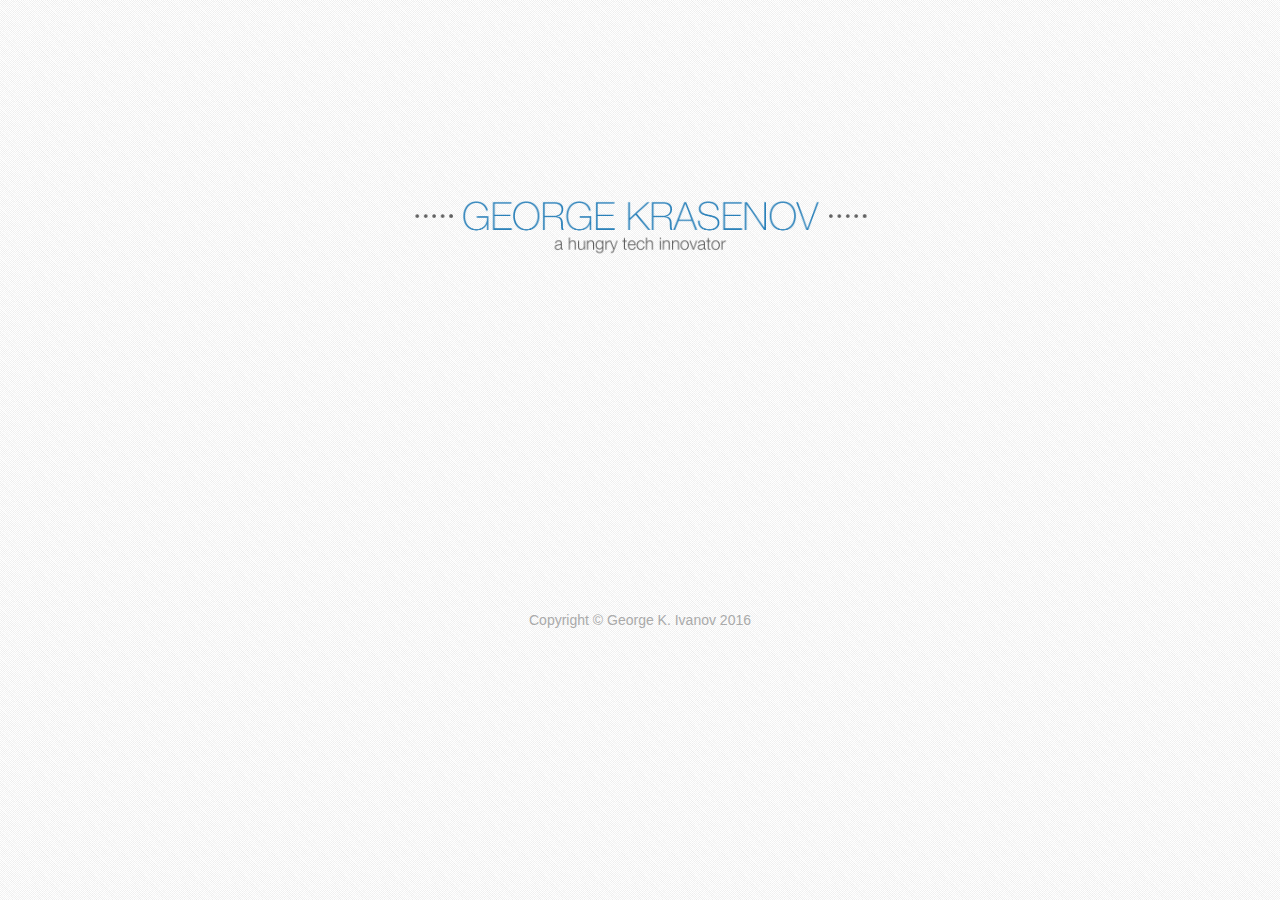
==== index.html @ 868fbeb9 "Remove G-Analytics" ====
<!DOCTYPE html PUBLIC "-//W3C//DTD XHTML 1.0 Transitional//EN"
  "http://www.w3.org/TR/xhtml1/DTD/xhtml1-transitional.dtd">
<head>
<title>George Krasenov Ivanov</title>
<script src="http://code.jquery.com/jquery-1.11.1.min.js"></script>
<script>
  $( document ).ready(function() {
    $(".about").hide();
    $( ".animate" ).delay(1000).animate({
      marginTop: '30px'
    }, 1050);

    $( ".opaque" ).delay(1250).animate({
      opacity: 1
    }, 2000);
  });
</script>
<meta name="keywords" content="george, krasenov, ivanov, george krasenov ivanov,
george krasenov, george ivanov, london, imperial college london, imperial college,
web development, software, technology, innovation, computing, computer science,
engineering, bloomberg, salesgossip">
<meta name="viewport" content="width=device-width, initial-scale=1, maximum-scale=1, user-scalable=0">
<!-- BOOTSTRAP -->
<link rel="stylesheet" href="https://maxcdn.bootstrapcdn.com/bootstrap/3.3.5/css/bootstrap.min.css">
<script src="https://maxcdn.bootstrapcdn.com/bootstrap/3.3.5/js/bootstrap.min.js"></script>
<link rel="stylesheet" type="text/css" href="resources/styles/style.css" />

</head>
<body>
  <div class="container">
    <div class="row">
      <div class="col-md-2">
        <img class="opaque" id="gki" src="resources/images/gki-logo@2x.png" style="" />
      </div>
      <div class="col-md-8">
        <img class="animate" id="logo" src="resources/images/main-logo.png" style="margin-top: 200px;" />
      </div>
      <div class="col-md-2">
        <div class="icons opaque" id="contact">
          <a href="tel:0754365****">
            <div class="phone"></div>
          </a>
          <a href="mailto:me@george-krasenov.com?Subject=Hello">
            <div class="mail"></div>
          </a>
          <a target="_blank" href="http://uk.linkedin.com/pub/george-ivanov/90/b69/b37/">
            <div class="linkedin"></div>
          </a>
        </div>
      </div>
    </div>
    <div class="row"><p class="col-lg-1 col-lg-offset-2 heading opaque noabout">Summary</p></div>
    <div class="row">
      <div class="col-lg-8 col-lg-offset-2">
        <div class="entry opaque noabout">
          <img src="resources/images/personal.png" style="width: 50px; float: left; z-index: 999;" />
          <div class="timeline" style="margin-top: 55px; height: calc(100% - 40px);"></div>
          <div class="entryHeading" style="color:#898989;">
          I am an <a style="color: #1a92b8" target="_blank" href="http://www3.imperial.ac.uk/computing/">Imperial College London</a>
          Computing student, interested in technology, innovation and intriguing
          projects. I am crazy about cars, Formula 1, WRC, etc. I like reading and
          recently started playing squash.<br/><br/>

          I just finished my last project which was focussed on bringing
          transperancy to products' provenance chains by leveraging the power
          of the BitCoin blockchain. The facilities BitCoin provides matched
          perfectly what we wanted to achieve due to its decentralized infrastructure
          and completely immutable datastore.
          </div>
        </div>
      </div>
    </div>
    <div class="row">
      <div id="more" class="opaque">
        MORE ABOUT ME
        <img src="resources/images/arrow.png" id="more-arrow" />
      </div>
    </div>
    <!-- ################################################################### -->
    <!-- ############################## ABOUT ############################## -->
    <!-- ################################################################### -->
    <div class="about">
    <!-- ############################# AWARDS ############################## -->
    <div class="row"><p class="col-lg-1 col-lg-offset-2 heading">Awards</p></div>
    <!-- ENTRY -->
    <div class="row">
      <div class="col-lg-8 col-lg-offset-2">
        <div class="entry">
          <div class="blob">2016</div>
          <div class="timeline"></div>
          <div class="entryHeading">
            David Howarth Prize <div class="period"> | 2016 </div><br />
            <p class="company"><a href="http://www3.imperial.ac.uk/computing/" target="_blank">Imperial College London</a></p>
            <p class="entryContent">My team and I were awarded the David Howarth
            Prize for an exceptional performance in executing our 3rd Year Group Project - Plinius.
            </p>
          </div>
        </div>
      </div>
    </div>
    <!-- ENTRY -->
    <div class="row">
      <div class="col-lg-8 col-lg-offset-2">
        <div class="entry">
          <div class="blob">2015</div>
          <div class="timeline"></div>
          <div class="entryHeading">
            Engineering Dean's List, Year 2 <div class="period"> | 2015 </div><br />
            <p class="company"><a href="http://www3.imperial.ac.uk/computing/" target="_blank">Imperial College London</a></p>
            <p class="entryContent">Following my high results in Year 2, my name
            was placed on the Engineering Dean's List for a second year in a row.
            The names of the top 10% students of each year are placed on the so
            called Dean's list as a record of their success.</p>
          </div>
        </div>
      </div>
    </div>
    <!-- ENTRY -->
    <div class="row">
      <div class="col-lg-8 col-lg-offset-2">
        <div class="entry">
          <div class="blob">2015</div>
          <div class="timeline"></div>
          <div class="entryHeading">
            Steve Roberts Award <div class="period"> | 2015 </div><br />
            <p class="company"><a href="http://www3.imperial.ac.uk/computing/" target="_blank">Imperial College London</a></p>
            <p class="entryContent">I am glad to be the recipient for 2015 of the
            Steve Roberts Award given for exceptional academic merit in
            the area of Computing. It has been sponsored
            by the Corporate Partnership Program at Imperial College London.</p>
          </div>
        </div>
      </div>
    </div>
    <!-- ENTRY -->
    <div class="row">
      <div class="col-lg-8 col-lg-offset-2">
        <div class="entry">
          <div class="blob">2014</div>
          <div class="timeline"></div>
          <div class="entryHeading">
            Engineering Dean's List, Year 1 <div class="period"> | 2014 </div><br />
            <p class="company"><a href="http://www3.imperial.ac.uk/computing/" target="_blank">Imperial College London</a></p>
            <p class="entryContent">Following my high results for the first year at
            Imperial College London, my name was placed on the Engineering Dean's List.
            The names of the top 10% students of each year are placed on the so
            called Dean's list as a record of their success.</p>
          </div>
        </div>
      </div>
    </div>
    <!-- ############################ EXPERIENCE ########################### -->
    <div class="row"><p class="col-lg-1 col-lg-offset-2 heading">Experience</p></div>
    <!-- ENTRY -->
    <div class="row">
      <div class="col-lg-8 col-lg-offset-2">
        <div class="entry">
          <div class="blob">2015</div>
          <div class="timeline"></div>
          <div class="entryHeading">
            Software Engineering Intern <div class="period"> | July '15 - October '15 (3 months)</div><br />
            <p class="company"><a href="http://www.bloomberg.com/" target="_blank">Bloomberg</a></p>
            <p class="entryContent">During the summer of 2015 I had the chance to work
            on the exciting project of building the infrastructure of Bloomberg
            Trade Repository Limited. The apex of my internship was a Machine
            Learning tool to predict trade repositories which our clients
            use for reconciliation of their trades. This was achived by training
            a Random Forest classifier using historical information obtained from the
            companies that BTRL works with.</p>
          </div>
        </div>
      </div>
    </div>
    <!-- ENTRY -->
    <div class="row">
      <div class="col-lg-8 col-lg-offset-2">
        <div class="entry">
          <div class="blob">2014</div>
          <div class="timeline"></div>
          <div class="entryHeading">
            Software Engineering Intern<div class="period"> | June '14 - September '14 (3 months)</div><br />
            <p class="company"><a href="http://www.salesgossip.co.uk/" target="_blank">SalesGossip</a></p>
            <p class="entryContent">My programming skills were further improved
            during my internship at SalesGossip as a Back-end Developer. That
            experience gave me much deeper insight into how a successful company in
            the software industry works, what they should focus on and how to
            complete all projects in a realistic and pragmatic way. Building a data
            crawling bot and working on many other various projects such as product
            search engines and comprehensive suggestion algorithms moved both my
            programming and algorithmic skills to a whole new level.</p>
          </div>
        </div>
      </div>
    </div>
    <!-- ENTRY -->
    <div class="row">
      <div class="col-lg-8 col-lg-offset-2">
        <div class="entry">
          <div class="blob">2013</div>
          <div class="timeline"></div>
          <div class="entryHeading">
            Web Developer <div class="period"> | June '13 - September '13 (3 months)</div><br />
            <p class="company">Kalysto Ltd.</p>
            <p class="entryContent"> During my 3-month experience there I was given
            the opportunity to work on both front-end and back-end, which allowed me
            to broaden my horizons in a different area of web design. I had the chance
            to delve into the field of commercial web-apps and significantly improve
            my web development skills.</p>
          </div>
        </div>
      </div>
    </div>
    <!-- ############################# PROJECTS ############################ -->
    <div class="row"><p class="col-lg-1 col-lg-offset-2 heading">Projects</p></div>
    <!-- ENTRY -->
    <div class="row">
      <div class="col-lg-8 col-lg-offset-2">
        <div class="entry">
          <div class="blob">2015</div>
          <div class="timeline"></div>
          <div class="entryHeading">
            Provenance in the BitCoin blockchain <div class="period"> | October '14 - December 14'</div><br />
            <p class="company"><a href="#" target="_blank">Plinius</a></p>
            <p class="entryContent"></p>
          </div>
        </div>
      </div>
    </div>
    <!-- ENTRY -->
    <div class="row">
      <div class="col-lg-8 col-lg-offset-2">
        <div class="entry">
          <div class="blob">2015</div>
          <div class="timeline"></div>
          <div class="entryHeading">
            File Sharing Service (as a Web-app) <div class="period"> | May '15</div><br />
            <p class="company"><a href="#" target="_blank">Sendr</a></p>
            <p class="entryContent">I successfully led a team to implement a
            peer-to-peer file sharing service that lives completely in the browser. We used
            WebRTC to achieve the desired features and we also endeavoured to build a
            Android application to communicate with the rest of our client applications.</p>
          </div>
        </div>
      </div>
    </div>
    <!-- ENTRY -->
    <div class="row">
      <div class="col-lg-8 col-lg-offset-2">
        <div class="entry">
          <div class="blob">2014</div>
          <div class="timeline"></div>
          <div class="entryHeading">
            Pintos Operating System <div class="period"> | January '15 - March 15'</div><br />
            <p class="company"><a href="http://www3.imperial.ac.uk/computing/" target="_blank">Imperial College London</a></p>
            <p class="entryContent">I successfully led a team to extend the features
            of a simple instructional operating system, called Pintos. We worked
            on the process scheduling module, implemented virtual memory and
            system calls.</p>
          </div>
        </div>
      </div>
    </div>
    <!-- ENTRY -->
    <div class="row">
      <div class="col-lg-8 col-lg-offset-2">
        <div class="entry">
          <div class="blob">2014</div>
          <div class="timeline"></div>
          <div class="entryHeading">
            WACC Compiler <div class="period"> | October '14 - December 14'</div><br />
            <p class="company"><a href="http://www3.imperial.ac.uk/computing/" target="_blank">Imperial College London</a></p>
            <p class="entryContent">I successfully led a team to build a compiler
            for a simple object-oriented programming language, called WACC. We
            used ANTRL for our lexical parsing and we endeavoured to implement a
            Reference Counting Garbage Collector.</p>
          </div>
        </div>
      </div>
    </div>
    <!-- ENTRY -->
    <div class="row">
      <div class="col-lg-8 col-lg-offset-2">
        <div class="entry">
          <div class="blob">2014</div>
          <div class="timeline"></div>
          <div class="entryHeading">
            iOS Application <div class="period"> | August '14 </div><br />
            <p class="company"><a href="#" target="_blank">Sento</a></p>
            <p class="entryContent">Sento keeps track and analyses your feelings and
            moods by asking you a simple question: "How was your day today, George?".
            As part of the development, I worked on the main UI, the data analysis
            algorithms and the statistics representation.</p>
          </div>
        </div>
      </div>
    </div>
    <!-- ENTRY -->
    <div class="row">
      <div class="col-lg-8 col-lg-offset-2">
        <div class="entry">
          <div class="blob">2014</div>
          <div class="timeline"></div>
          <div class="entryHeading">
            ARM Assembler & Raspberry Pi Emulator <div class="period"> | May '14 - June '14 (1 month)</div><br />
            <p class="company"><a href="http://www3.imperial.ac.uk/computing/" target="_blank">Imperial College London</a></p>
            <p class="entryContent">As part of our C programming course we had to
            build an assembler for ARM Processor Assembly language as well as a
            Raspberry Pi emulator. As an extension to our project we built a simple
            game (LEDtennis) in bare metal assembly. The game was simply a "ball"
            bouncing off via the LEDs between the two players.</p>
          </div>
        </div>
      </div>
    </div>
    <!-- ENTRY -->
    <div class="row">
      <div class="col-lg-8 col-lg-offset-2">
        <div class="entry">
          <div class="blob">2014</div>
          <div class="timeline"></div>
          <div class="entryHeading">
            Topics in Computing: Mobile Security Research Project <div class="period"> | January '14 - March '14 (2 months)</div><br />
            <p class="company"><a href="http://www3.imperial.ac.uk/computing/" target="_blank">Imperial College London</a></p>
            <p class="entryContent">We were assigned to carry out a research project
            on Mobile Security and present the information as a webapp. We delved
            deeper into the field of intrusion detection systems, code signing,
            sandboxes, continuous authentication of users and privacy issues.</p>
          </div>
        </div>
      </div>
    </div>
    <!-- ENTRY -->
    <div class="row">
      <div class="col-lg-8 col-lg-offset-2">
        <div class="entry">
          <div class="blob">2013</div>
          <div class="timeline"></div>
          <div class="entryHeading">
            Individual School Project <div class="period"> | January '13 - April '13 (3 months)</div><br />
            <p class="company">Mathematics High School "Geo Milev"</p>
            <p class="entryContent">During my last school term, I undertook an
            individual school assignment to develop a web-based project marking
            system (still being used by my school) which showed me the importance of
            user-friendly interfaces and their influence on the success of the
            web-app. I gained extremely valuable experience in version control,
            dynamic web-apps, server and file storage management.</p>
          </div>
        </div>
      </div>
    </div>
    <!-- ############################# PROJECTS ############################ -->
    <div class="row"><p class="col-lg-1 col-lg-offset-2 heading">Education</p></div>
    <!-- ENTRY -->
    <div class="row">
      <div class="col-lg-8 col-lg-offset-2">
        <div class="entry">
          <div class="blob">2013</div>
          <div class="timeline"></div>
          <div class="entryHeading">
            MEng Computing <div class="period"> | September '13 - June '17 (expected)</div><br />
            <p class="company"><a href="http://www3.imperial.ac.uk/computing/" target="_blank">Imperial College London</a></p>
            <p class="entryContent">I am soon finishing my second year at Imperial and
            so far I have studied the following courses: Databases, Advanced Programming,
            Discrete Mathematics, Models of Computation, Algorithms, Compilers,
            Operating Systems, Networks, Statistics, Concurrent Programming,
            Artificial Intelligence, etc. </p>
          </div>
        </div>
      </div>
    </div>
    <!-- ENTRY -->
    <div class="row">
      <div class="col-lg-8 col-lg-offset-2">
        <div class="entry">
          <div class="blob">2008</div>
          <div class="entryHeading">
            General Studies <div class="period"> | September '08 - June '13</div><br />
            <p class="company">Mathematics High School "Geo Milev"</p>
          </div>
        </div>
      </div>
    </div>
    <!-- END OF SECTIONS -->
    </div> <!-- close class="about" -->
  </div> <!-- close class="container" -->
  <div class="container" id="footer">
  Copyright &copy; George K. Ivanov 2016
  </div>
  <script>
  $( "#more" ).click(function() {
    var show_about = function() {
        $( ".about" ).animate({
          opacity: 1
        }, 1000);
        $(".about").show();
      };

    $(this).hide();
    $( ".noabout" ).animate({
        'marginTop':'0px'
      }, {
        duration: 1000,
        complete: show_about
      });
  });
  </script>
</body>
</html>
---- resources/styles/style.css ----
body {
  background: url('../images/bg.png');
}

img {
  border-style: none;
}

a {
  text-decoration: none;
}

.linkedin {
  background-image: url('../images/linkedin.png');
  background-size: 30px 30px;
  width: 30px;
  height: 30px;
  margin-left: 5px;
  display: inline-block;
}

.linkedin:hover {
  background-image: url('../images/linkedin-inv.png');
}

.mail {
  background-image: url('../images/mail.png');
  background-size: 30px 30px;
  width: 30px;
  height: 30px;
  margin-left: 5px;
  display: inline-block;
}

.mail:hover {
  background-image: url('../images/mail-inv.png');
}

.phone {
  background-image: url('../images/phone.png');
  background-size: 30px 30px;
  width: 30px;
  height: 30px;
  display: inline-block;
}

.phone:hover {
  background-image: url('../images/phone-inv.png');
}

.opaque {
  opacity: 0;
}

#logo {
  display: block;
  margin: 0 auto;
  width: 470px;
}

#gki {
  width: 150px;
  display: block;
  margin: 0 auto;
}

.about {
  opacity: 0;
  z-index: 1;
}

.noabout {
  margin-top: 30px;
}

#more {
  position: relative;
  top: 35px;
  text-align: center;
  width: 130px;
  height: 35px;
  margin: auto;
  font-family: "HelveticaNeue-Thin", "Helvetica Neue Thin", "Helvetica Neue", Helvetica, Arial, "Lucida Grande", sans-serif; 
  font-weight: 300;
  color: #898989;
  cursor : pointer;
  z-index: 999;
}

#more:hover {
  height: 38px;
}

#more-arrow {
  margin-left: 40px;
  display: block;
  width: 50px;
  bottom: 0px;
  position: absolute;
}

.phone:hover:before {
  color: #000;
  font-family: 'Helvetica Neue';
  font-size: 14px;
  content: "+44 7543 65****";
  width: 110px;
  padding-top: 7px;
  margin-left: -135px;
  position: absolute;
}

.company {
  margin-top: 5px;
  text-transform:uppercase;
  color: #1a92b8;
}

.company a {
  color: #1a92b8;
}

.entryContent {
  position: relative;
  color: #898989;
  margin-top: -3px;
  font-size: 14.5px;
}

.timeline {
  width: 1px;
  height: calc(100% - 30px);
  background: #898989;
  margin-left: 25px;
  position: absolute;
  margin-top: 37px;
  z-index: 0;
}

.period {
  font-size: 12px;
  color: #898989;
  display: inline;
  position: relative;
  top: -1px;
}

.blob {
  background: url('../images/blob.png') no-repeat; 
  background-size: 50px 34px;
  width: 50px;
  height: 34px;
  text-align: center;
  padding-top: 10px;
  font-size: 12px;
  position: absolute;
  color: #333332;
  float: left;
}

.entryHeading {
  margin-left: 60px;
  /*position: absolute;*/
  color: #333332;
  font-size: 14.5px;
  text-align: justify;
  text-justify: inter-word;
}

div.icons {
  /*position: absolute;*/
  padding-top: 0px;
  right: 0px;
  margin: 30px auto;
  width: 110px;
  height: 50px;
}

.footer {
  width: 60%;
  margin: auto;
  font-family: 'Helvetica Neue';
  font-size: 12px;
  left: 0px;
  position: absolute;
  bottom: 4px;
}

.entry {
  margin-bottom: 10px;
/*  width: 100%;*/
  /*height: 107px;*/
  position: relative;
  margin-top: 0px;
}

div.icons a {
  border: 0;
  color: rgba(0,0,0,0);
}

#footer {
  font-family: "HelveticaNeue-Thin", "Helvetica Neue Thin", "Helvetica Neue", Helvetica, Arial, "Lucida Grande", sans-serif; 
  padding: 10px; 
  text-align: center; 
  color: #aaa; 
  position: relative; 
  bottom: 0;
}

.heading {
  font-size: 21px;
  margin-bottom: 10px;
  color: #c73c27;
}

.header {
  text-align: center;
}

.container {
  font-family: 'Helvetica Neue';
  padding-bottom: 100px;
}

@media (max-width: 991px) { 
  #gki {
    display: none;
  }
}

@media (max-width: 469px) {
  #logo {
    width: 100%;
  }
}
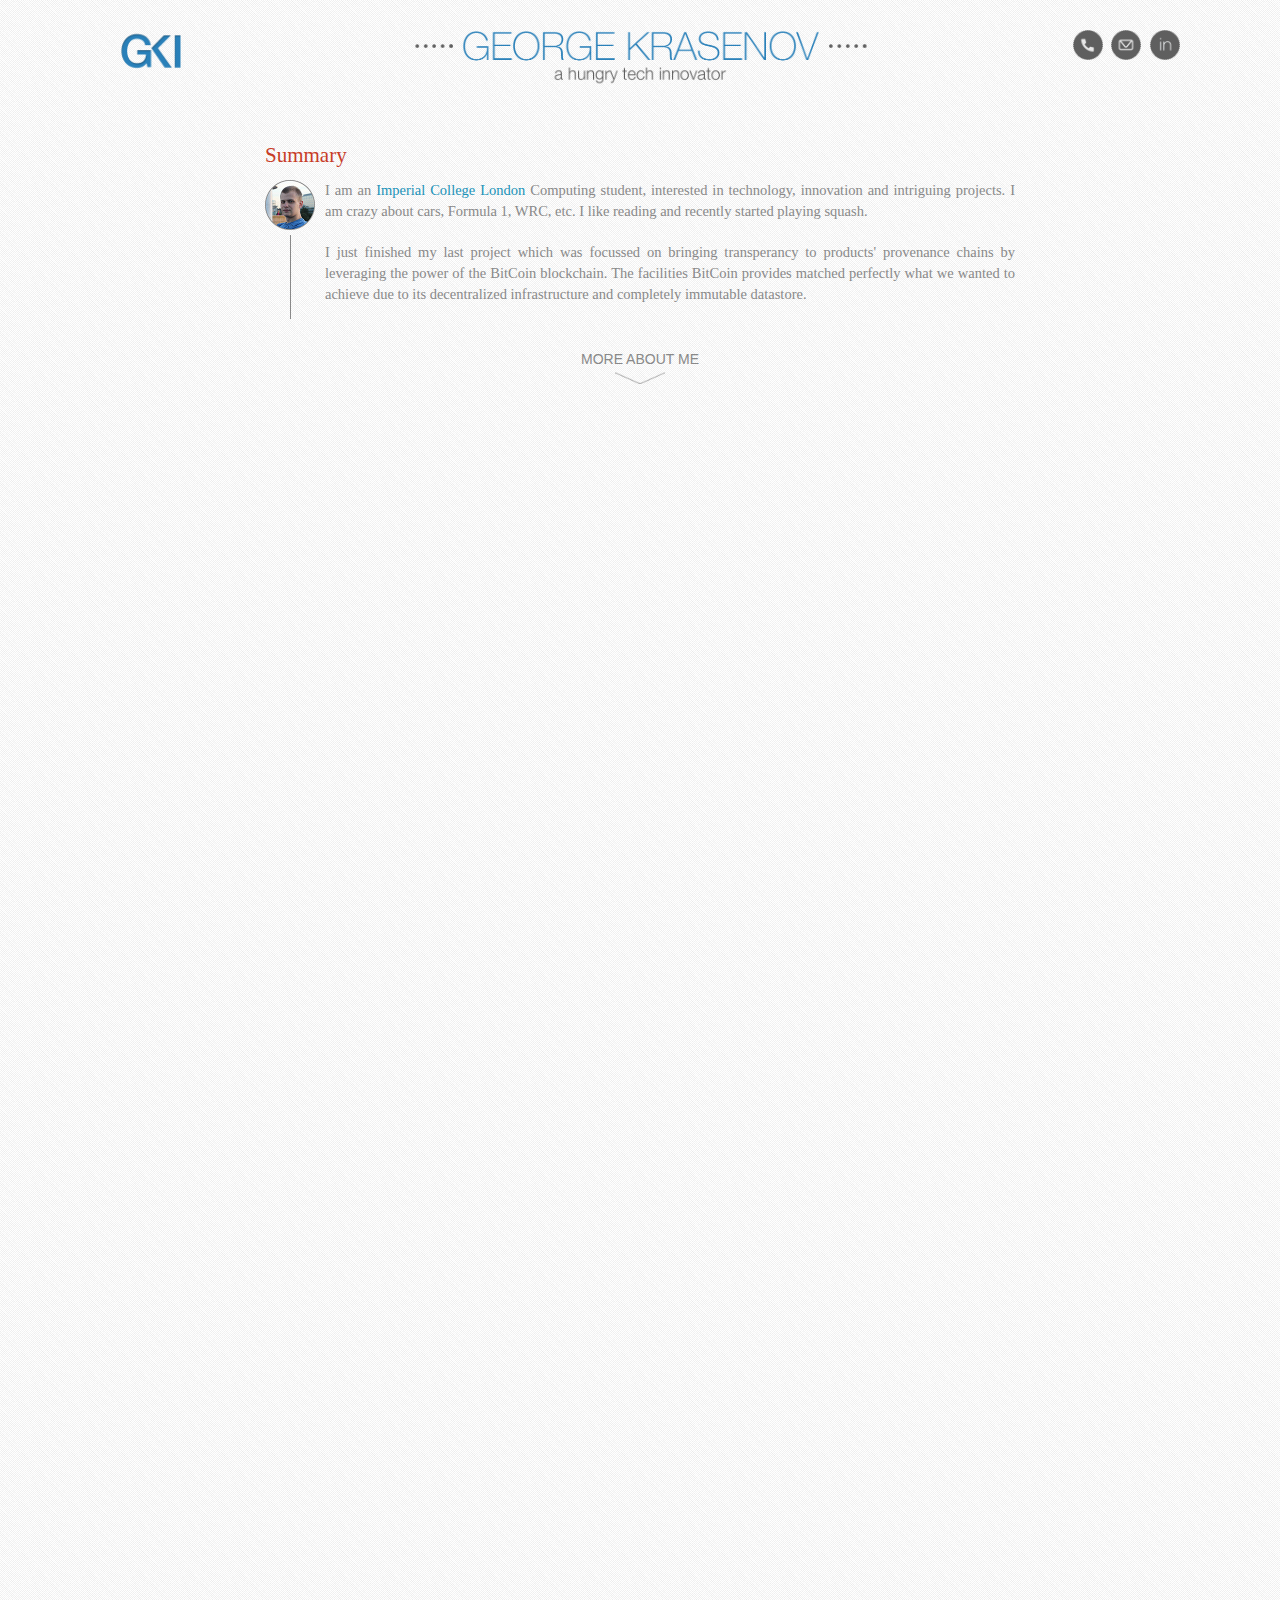
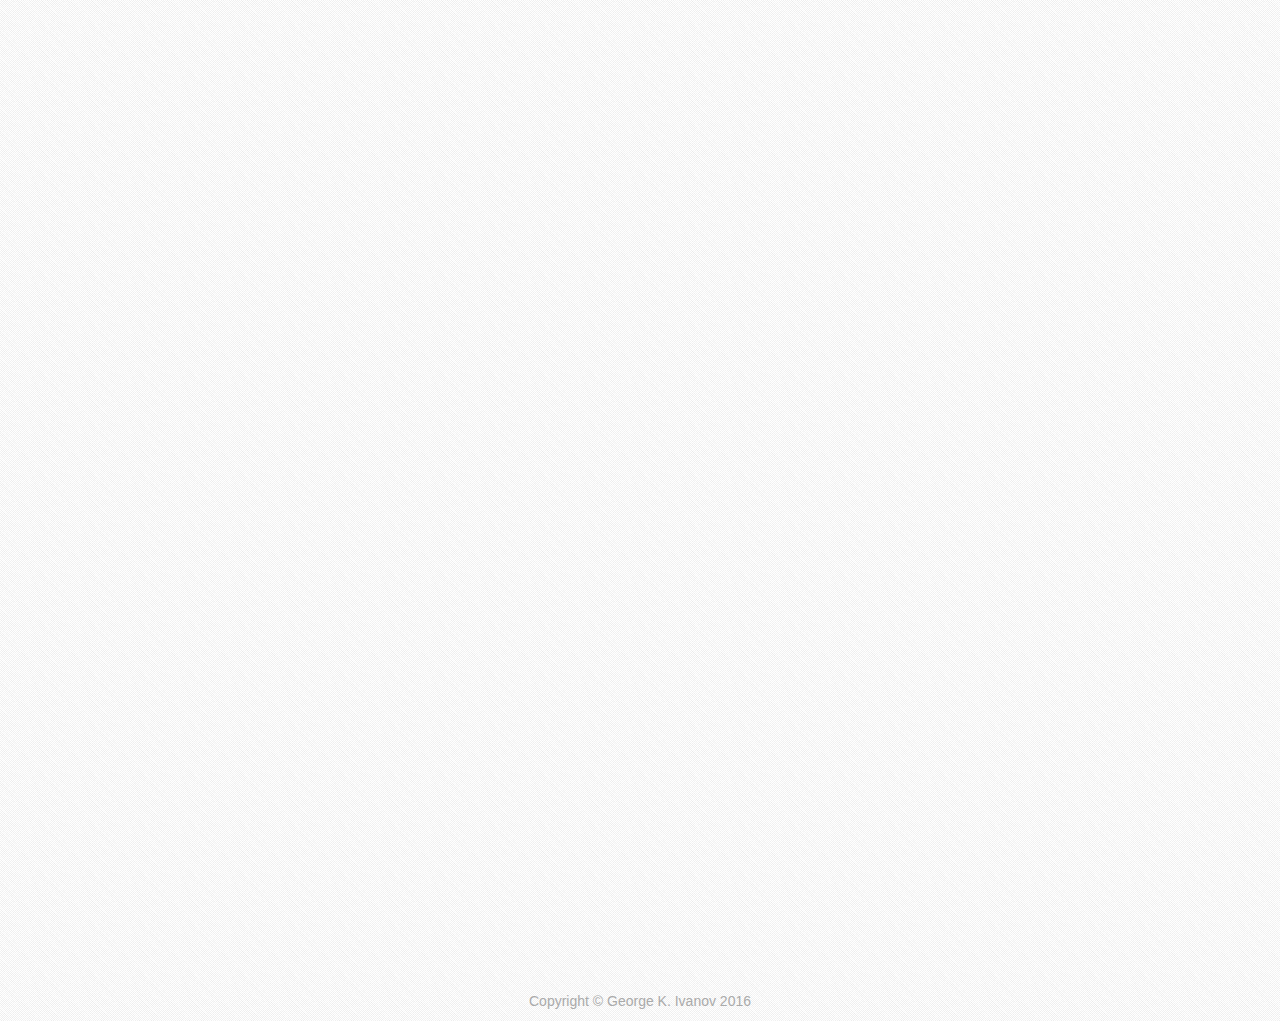
==== commit ea54153a: "Remove animation" ====
--- a/index.html
+++ b/index.html
@@ -3,18 +3,6 @@
 <head>
 <title>George Krasenov Ivanov</title>
 <script src="http://code.jquery.com/jquery-1.11.1.min.js"></script>
-<script>
-  $( document ).ready(function() {
-    $(".about").hide();
-    $( ".animate" ).delay(1000).animate({
-      marginTop: '30px'
-    }, 1050);
-
-    $( ".opaque" ).delay(1250).animate({
-      opacity: 1
-    }, 2000);
-  });
-</script>
 <meta name="keywords" content="george, krasenov, ivanov, george krasenov ivanov,
 george krasenov, george ivanov, london, imperial college london, imperial college,
 web development, software, technology, innovation, computing, computer science,
@@ -33,7 +21,7 @@
         <img class="opaque" id="gki" src="resources/images/gki-logo@2x.png" style="" />
       </div>
       <div class="col-md-8">
-        <img class="animate" id="logo" src="resources/images/main-logo.png" style="margin-top: 200px;" />
+        <img class="animate" id="logo" src="resources/images/main-logo.png" style="margin-top: 30px;" />
       </div>
       <div class="col-md-2">
         <div class="icons opaque" id="contact">
--- a/resources/styles/style.css
+++ b/resources/styles/style.css
@@ -49,7 +49,7 @@
 }
 
 .opaque {
-  opacity: 0;
+  opacity: 1;
 }
 
 #logo {
@@ -80,7 +80,7 @@
   width: 130px;
   height: 35px;
   margin: auto;
-  font-family: "HelveticaNeue-Thin", "Helvetica Neue Thin", "Helvetica Neue", Helvetica, Arial, "Lucida Grande", sans-serif; 
+  font-family: "HelveticaNeue-Thin", "Helvetica Neue Thin", "Helvetica Neue", Helvetica, Arial, "Lucida Grande", sans-serif;
   font-weight: 300;
   color: #898989;
   cursor : pointer;
@@ -146,7 +146,7 @@
 }
 
 .blob {
-  background: url('../images/blob.png') no-repeat; 
+  background: url('../images/blob.png') no-repeat;
   background-size: 50px 34px;
   width: 50px;
   height: 34px;
@@ -200,11 +200,11 @@
 }
 
 #footer {
-  font-family: "HelveticaNeue-Thin", "Helvetica Neue Thin", "Helvetica Neue", Helvetica, Arial, "Lucida Grande", sans-serif; 
-  padding: 10px; 
-  text-align: center; 
-  color: #aaa; 
-  position: relative; 
+  font-family: "HelveticaNeue-Thin", "Helvetica Neue Thin", "Helvetica Neue", Helvetica, Arial, "Lucida Grande", sans-serif;
+  padding: 10px;
+  text-align: center;
+  color: #aaa;
+  position: relative;
   bottom: 0;
 }
 
@@ -223,7 +223,7 @@
   padding-bottom: 100px;
 }
 
-@media (max-width: 991px) { 
+@media (max-width: 991px) {
   #gki {
     display: none;
   }
@@ -233,4 +233,4 @@
   #logo {
     width: 100%;
   }
-}+}
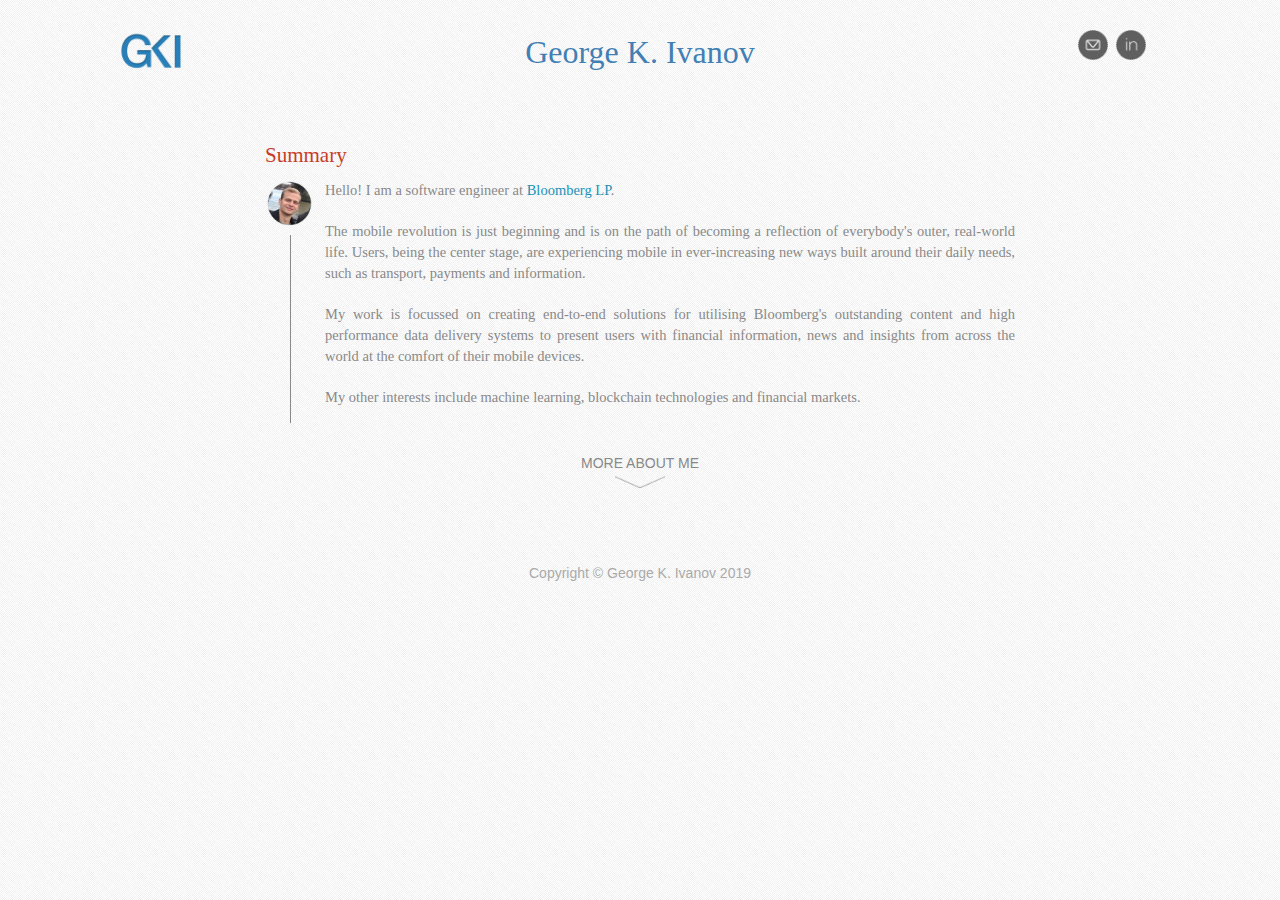
==== commit b042c90f: "Update" ====
--- a/index.html
+++ b/index.html
@@ -1,7 +1,7 @@
 <!DOCTYPE html PUBLIC "-//W3C//DTD XHTML 1.0 Transitional//EN"
   "http://www.w3.org/TR/xhtml1/DTD/xhtml1-transitional.dtd">
 <head>
-<title>George Krasenov Ivanov</title>
+<title>George K. Ivanov</title>
 <script src="http://code.jquery.com/jquery-1.11.1.min.js"></script>
 <meta name="keywords" content="george, krasenov, ivanov, george krasenov ivanov,
 george krasenov, george ivanov, london, imperial college london, imperial college,
@@ -21,17 +21,14 @@
         <img class="opaque" id="gki" src="resources/images/gki-logo@2x.png" style="" />
       </div>
       <div class="col-md-8">
-        <img class="animate" id="logo" src="resources/images/main-logo.png" style="margin-top: 30px;" />
+        <p id="logo" style="margin-top: 30px;">George K. Ivanov</p>
       </div>
       <div class="col-md-2">
         <div class="icons opaque" id="contact">
-          <a href="tel:0754365****">
-            <div class="phone"></div>
-          </a>
-          <a href="mailto:me@george-krasenov.com?Subject=Hello">
+          <a href="mailto:george.k.ivanov@gmail.com?Subject=Hello">
             <div class="mail"></div>
           </a>
-          <a target="_blank" href="http://uk.linkedin.com/pub/george-ivanov/90/b69/b37/">
+          <a target="_blank" href="https://www.linkedin.com/in/gkivanov">
             <div class="linkedin"></div>
           </a>
         </div>
@@ -44,16 +41,22 @@
           <img src="resources/images/personal.png" style="width: 50px; float: left; z-index: 999;" />
           <div class="timeline" style="margin-top: 55px; height: calc(100% - 40px);"></div>
           <div class="entryHeading" style="color:#898989;">
-          I am an <a style="color: #1a92b8" target="_blank" href="http://www3.imperial.ac.uk/computing/">Imperial College London</a>
-          Computing student, interested in technology, innovation and intriguing
-          projects. I am crazy about cars, Formula 1, WRC, etc. I like reading and
-          recently started playing squash.<br/><br/>
-
-          I just finished my last project which was focussed on bringing
-          transperancy to products' provenance chains by leveraging the power
-          of the BitCoin blockchain. The facilities BitCoin provides matched
-          perfectly what we wanted to achieve due to its decentralized infrastructure
-          and completely immutable datastore.
+          Hello! I am a software engineer at <a style="color: #1a92b8" target="_blank" href="https://bloomberg.com/company/">Bloomberg LP</a>.
+          <br/><br/>
+
+          The mobile revolution is just beginning and is on the path of becoming
+          a reflection of everybody's outer, real-world life. Users, being the center
+          stage, are experiencing mobile in ever-increasing new ways built around
+          their daily needs, such as transport, payments and information.
+          <br/><br/>
+
+          My work is focussed on creating end-to-end solutions
+          for utilising Bloomberg's outstanding content and high performance data
+          delivery systems to present users with financial information, news and
+          insights from across the world at the comfort of their mobile devices.
+          <br/><br/>
+
+          My other interests include machine learning, blockchain technologies and financial markets.
           </div>
         </div>
       </div>
@@ -68,37 +71,178 @@
     <!-- ############################## ABOUT ############################## -->
     <!-- ################################################################### -->
     <div class="about">
+    <!-- ############################ EDUCATION ############################ -->
+    <div class="row"><p class="col-lg-1 col-lg-offset-2 heading">Education</p></div>
+    <!-- ENTRY -->
+    <div class="row">
+      <div class="col-lg-8 col-lg-offset-2">
+        <div class="entry">
+          <div class="blob">2017</div>
+          <div class="timeline"></div>
+          <div class="entryHeading">
+            MEng Computer Science <div class="period"> | September '13 - June '17 (expected)</div><br />
+            <p class="company"><a href="http://www3.imperial.ac.uk/computing/" target="_blank">Imperial College London</a></p>
+            <p class="entryContent"><i>Thesis:</i> <a style="color: #1a92b8" target="_blank" href="https://drive.google.com/file/d/14jE88b9zEP0gi2SfrcoiNgAzsOaXFpyM/view?usp=sharing">Deep Generative Models for Musical Notation</a></p>
+          </div>
+        </div>
+      </div>
+    </div>
+    <!-- ############################ EMPLOYMENT ########################### -->
+    <div class="row"><p class="col-lg-1 col-lg-offset-2 heading">Employment</p></div>
+    <!-- ENTRY -->
+    <div class="row">
+      <div class="col-lg-8 col-lg-offset-2">
+        <div class="entry">
+          <div class="blob">Present</div>
+          <div class="timeline"></div>
+          <div class="entryHeading">
+            Software Engineer <div class="period"> | Oct '17 - Present</div><br />
+            <p class="company"><a href="http://www.bloomberg.com/company/" target="_blank">Bloomberg</a></p>
+            <p class="entryContent"></p>
+          </div>
+        </div>
+      </div>
+    </div>
+    <!-- ENTRY -->
+    <div class="row">
+      <div class="col-lg-8 col-lg-offset-2">
+        <div class="entry">
+          <div class="blob">2015</div>
+          <div class="timeline"></div>
+          <div class="entryHeading">
+            Software Engineering Intern <div class="period"> | July '15 - October '15 (3 months)</div><br />
+            <p class="company"><a href="http://www.bloomberg.com/company/" target="_blank">Bloomberg</a></p>
+            <p class="entryContent">Predicting trade reconciliation behaviour using Random Forests.</p>
+          </div>
+        </div>
+      </div>
+    </div>
+    <!-- ENTRY -->
+    <div class="row">
+      <div class="col-lg-8 col-lg-offset-2">
+        <div class="entry">
+          <div class="blob">2014</div>
+          <div class="timeline"></div>
+          <div class="entryHeading">
+            Software Engineering Intern<div class="period"> | June '14 - September '14 (3 months)</div><br />
+            <p class="company"><a href="http://www.salesgossip.co.uk/" target="_blank">SalesGossip</a></p>
+            <p class="entryContent">Building an Intelligent Scraping Engine covering hundreds of UK retailers.</p>
+          </div>
+        </div>
+      </div>
+    </div>
+    <!-- ENTRY -->
+    <div class="row">
+      <div class="col-lg-8 col-lg-offset-2">
+        <div class="entry">
+          <div class="blob">2013</div>
+          <div class="timeline"></div>
+          <div class="entryHeading">
+            Software Engineer <div class="period"> | June '13 - September '13 (3 months)</div><br />
+            <p class="company">Kalysto Ltd.</p>
+            <p class="entryContent"></p>
+          </div>
+        </div>
+      </div>
+    </div>
+    <!-- ############################# PROJECTS ############################ -->
+    <div class="row"><p class="col-lg-1 col-lg-offset-2 heading">Projects</p></div>
+    <!-- ENTRY -->
+    <div class="row">
+      <div class="col-lg-8 col-lg-offset-2">
+        <div class="entry">
+          <div class="blob">2015</div>
+          <div class="timeline"></div>
+          <div class="entryHeading">
+            Provenance in the BitCoin blockchain <div class="period"> | October '14 - December 14'</div><br />
+            <p class="company"><a href="#" target="_blank">Plinius</a></p>
+            <p class="entryContent"></p>
+          </div>
+        </div>
+      </div>
+    </div>
+    <!-- ENTRY -->
+    <div class="row">
+      <div class="col-lg-8 col-lg-offset-2">
+        <div class="entry">
+          <div class="blob">2015</div>
+          <div class="timeline"></div>
+          <div class="entryHeading">
+            P2P Data Sharing Service using WebRTC <div class="period"> | May '15</div><br />
+            <p class="company"><a href="#" target="_blank">Sendr</a></p>
+            <p class="entryContent"></p>
+          </div>
+        </div>
+      </div>
+    </div>
+    <!-- ENTRY -->
+    <div class="row">
+      <div class="col-lg-8 col-lg-offset-2">
+        <div class="entry">
+          <div class="blob">2014</div>
+          <div class="timeline"></div>
+          <div class="entryHeading">
+            Sentiment Tracking iOS Application <div class="period"> | August '14 </div><br />
+            <p class="company"><a href="#" target="_blank">Sento</a></p>
+            <p class="entryContent"></p>
+          </div>
+        </div>
+      </div>
+    </div>
     <!-- ############################# AWARDS ############################## -->
     <div class="row"><p class="col-lg-1 col-lg-offset-2 heading">Awards</p></div>
     <!-- ENTRY -->
     <div class="row">
       <div class="col-lg-8 col-lg-offset-2">
         <div class="entry">
+          <div class="blob">2017</div>
+          <div class="timeline"></div>
+          <div class="entryHeading">
+            Azure for Research Award: Data Science <div class="period"> | 2017 </div><br />
+            <p class="company"><a href="https://www.microsoft.com/en-us/research/academic-program/data-science-award/" target="_blank">Microsoft Research</a></p>
+            <p class="entryContent"><i>Thesis:</i> <a style="color: #1a92b8" target="_blank" href="https://drive.google.com/file/d/14jE88b9zEP0gi2SfrcoiNgAzsOaXFpyM/view?usp=sharing">Deep Generative Models for Musical Notation</a></p>
+          </div>
+        </div>
+      </div>
+    </div>
+    <!-- ENTRY -->
+    <div class="row">
+      <div class="col-lg-8 col-lg-offset-2">
+        <div class="entry">
+          <div class="blob">2017</div>
+          <div class="timeline"></div>
+          <div class="entryHeading">
+            Engineering Dean's List <div class="period"> | 2014, 2015, 2016, 2017 </div><br />
+            <p class="company"><a href="http://www3.imperial.ac.uk/computing/" target="_blank">Imperial College London</a></p>
+            <p class="entryContent">Top 10 of the cohort</p>
+          </div>
+        </div>
+      </div>
+    </div>
+    <!-- ENTRY -->
+    <div class="row">
+      <div class="col-lg-8 col-lg-offset-2">
+        <div class="entry">
           <div class="blob">2016</div>
           <div class="timeline"></div>
           <div class="entryHeading">
+            Winner<div class="period"> | 2016 </div><br />
+            <p class="company"><a href="https://europe.startupbus.com" target="_blank">StartupBus Europe</a></p>
+            <p class="entryContent">Project Trustful</p>
+          </div>
+        </div>
+      </div>
+    </div>
+    <!-- ENTRY -->
+    <div class="row">
+      <div class="col-lg-8 col-lg-offset-2">
+        <div class="entry">
+          <div class="blob">2016</div>
+          <div class="timeline"></div>
+          <div class="entryHeading">
             David Howarth Prize <div class="period"> | 2016 </div><br />
             <p class="company"><a href="http://www3.imperial.ac.uk/computing/" target="_blank">Imperial College London</a></p>
-            <p class="entryContent">My team and I were awarded the David Howarth
-            Prize for an exceptional performance in executing our 3rd Year Group Project - Plinius.
-            </p>
-          </div>
-        </div>
-      </div>
-    </div>
-    <!-- ENTRY -->
-    <div class="row">
-      <div class="col-lg-8 col-lg-offset-2">
-        <div class="entry">
-          <div class="blob">2015</div>
-          <div class="timeline"></div>
-          <div class="entryHeading">
-            Engineering Dean's List, Year 2 <div class="period"> | 2015 </div><br />
-            <p class="company"><a href="http://www3.imperial.ac.uk/computing/" target="_blank">Imperial College London</a></p>
-            <p class="entryContent">Following my high results in Year 2, my name
-            was placed on the Engineering Dean's List for a second year in a row.
-            The names of the top 10% students of each year are placed on the so
-            called Dean's list as a record of their success.</p>
+            <p class="entryContent">Group Project Plinius</p>
           </div>
         </div>
       </div>
@@ -112,271 +256,22 @@
           <div class="entryHeading">
             Steve Roberts Award <div class="period"> | 2015 </div><br />
             <p class="company"><a href="http://www3.imperial.ac.uk/computing/" target="_blank">Imperial College London</a></p>
-            <p class="entryContent">I am glad to be the recipient for 2015 of the
-            Steve Roberts Award given for exceptional academic merit in
-            the area of Computing. It has been sponsored
-            by the Corporate Partnership Program at Imperial College London.</p>
-          </div>
-        </div>
-      </div>
-    </div>
-    <!-- ENTRY -->
-    <div class="row">
-      <div class="col-lg-8 col-lg-offset-2">
-        <div class="entry">
-          <div class="blob">2014</div>
-          <div class="timeline"></div>
-          <div class="entryHeading">
-            Engineering Dean's List, Year 1 <div class="period"> | 2014 </div><br />
-            <p class="company"><a href="http://www3.imperial.ac.uk/computing/" target="_blank">Imperial College London</a></p>
-            <p class="entryContent">Following my high results for the first year at
-            Imperial College London, my name was placed on the Engineering Dean's List.
-            The names of the top 10% students of each year are placed on the so
-            called Dean's list as a record of their success.</p>
-          </div>
-        </div>
-      </div>
-    </div>
-    <!-- ############################ EXPERIENCE ########################### -->
-    <div class="row"><p class="col-lg-1 col-lg-offset-2 heading">Experience</p></div>
-    <!-- ENTRY -->
-    <div class="row">
-      <div class="col-lg-8 col-lg-offset-2">
-        <div class="entry">
-          <div class="blob">2015</div>
-          <div class="timeline"></div>
-          <div class="entryHeading">
-            Software Engineering Intern <div class="period"> | July '15 - October '15 (3 months)</div><br />
-            <p class="company"><a href="http://www.bloomberg.com/" target="_blank">Bloomberg</a></p>
-            <p class="entryContent">During the summer of 2015 I had the chance to work
-            on the exciting project of building the infrastructure of Bloomberg
-            Trade Repository Limited. The apex of my internship was a Machine
-            Learning tool to predict trade repositories which our clients
-            use for reconciliation of their trades. This was achived by training
-            a Random Forest classifier using historical information obtained from the
-            companies that BTRL works with.</p>
-          </div>
-        </div>
-      </div>
-    </div>
-    <!-- ENTRY -->
-    <div class="row">
-      <div class="col-lg-8 col-lg-offset-2">
-        <div class="entry">
-          <div class="blob">2014</div>
-          <div class="timeline"></div>
-          <div class="entryHeading">
-            Software Engineering Intern<div class="period"> | June '14 - September '14 (3 months)</div><br />
-            <p class="company"><a href="http://www.salesgossip.co.uk/" target="_blank">SalesGossip</a></p>
-            <p class="entryContent">My programming skills were further improved
-            during my internship at SalesGossip as a Back-end Developer. That
-            experience gave me much deeper insight into how a successful company in
-            the software industry works, what they should focus on and how to
-            complete all projects in a realistic and pragmatic way. Building a data
-            crawling bot and working on many other various projects such as product
-            search engines and comprehensive suggestion algorithms moved both my
-            programming and algorithmic skills to a whole new level.</p>
-          </div>
-        </div>
-      </div>
-    </div>
-    <!-- ENTRY -->
-    <div class="row">
-      <div class="col-lg-8 col-lg-offset-2">
-        <div class="entry">
-          <div class="blob">2013</div>
-          <div class="timeline"></div>
-          <div class="entryHeading">
-            Web Developer <div class="period"> | June '13 - September '13 (3 months)</div><br />
-            <p class="company">Kalysto Ltd.</p>
-            <p class="entryContent"> During my 3-month experience there I was given
-            the opportunity to work on both front-end and back-end, which allowed me
-            to broaden my horizons in a different area of web design. I had the chance
-            to delve into the field of commercial web-apps and significantly improve
-            my web development skills.</p>
-          </div>
-        </div>
-      </div>
-    </div>
-    <!-- ############################# PROJECTS ############################ -->
-    <div class="row"><p class="col-lg-1 col-lg-offset-2 heading">Projects</p></div>
-    <!-- ENTRY -->
-    <div class="row">
-      <div class="col-lg-8 col-lg-offset-2">
-        <div class="entry">
-          <div class="blob">2015</div>
-          <div class="timeline"></div>
-          <div class="entryHeading">
-            Provenance in the BitCoin blockchain <div class="period"> | October '14 - December 14'</div><br />
-            <p class="company"><a href="#" target="_blank">Plinius</a></p>
-            <p class="entryContent"></p>
-          </div>
-        </div>
-      </div>
-    </div>
-    <!-- ENTRY -->
-    <div class="row">
-      <div class="col-lg-8 col-lg-offset-2">
-        <div class="entry">
-          <div class="blob">2015</div>
-          <div class="timeline"></div>
-          <div class="entryHeading">
-            File Sharing Service (as a Web-app) <div class="period"> | May '15</div><br />
-            <p class="company"><a href="#" target="_blank">Sendr</a></p>
-            <p class="entryContent">I successfully led a team to implement a
-            peer-to-peer file sharing service that lives completely in the browser. We used
-            WebRTC to achieve the desired features and we also endeavoured to build a
-            Android application to communicate with the rest of our client applications.</p>
-          </div>
-        </div>
-      </div>
-    </div>
-    <!-- ENTRY -->
-    <div class="row">
-      <div class="col-lg-8 col-lg-offset-2">
-        <div class="entry">
-          <div class="blob">2014</div>
-          <div class="timeline"></div>
-          <div class="entryHeading">
-            Pintos Operating System <div class="period"> | January '15 - March 15'</div><br />
-            <p class="company"><a href="http://www3.imperial.ac.uk/computing/" target="_blank">Imperial College London</a></p>
-            <p class="entryContent">I successfully led a team to extend the features
-            of a simple instructional operating system, called Pintos. We worked
-            on the process scheduling module, implemented virtual memory and
-            system calls.</p>
-          </div>
-        </div>
-      </div>
-    </div>
-    <!-- ENTRY -->
-    <div class="row">
-      <div class="col-lg-8 col-lg-offset-2">
-        <div class="entry">
-          <div class="blob">2014</div>
-          <div class="timeline"></div>
-          <div class="entryHeading">
-            WACC Compiler <div class="period"> | October '14 - December 14'</div><br />
-            <p class="company"><a href="http://www3.imperial.ac.uk/computing/" target="_blank">Imperial College London</a></p>
-            <p class="entryContent">I successfully led a team to build a compiler
-            for a simple object-oriented programming language, called WACC. We
-            used ANTRL for our lexical parsing and we endeavoured to implement a
-            Reference Counting Garbage Collector.</p>
-          </div>
-        </div>
-      </div>
-    </div>
-    <!-- ENTRY -->
-    <div class="row">
-      <div class="col-lg-8 col-lg-offset-2">
-        <div class="entry">
-          <div class="blob">2014</div>
-          <div class="timeline"></div>
-          <div class="entryHeading">
-            iOS Application <div class="period"> | August '14 </div><br />
-            <p class="company"><a href="#" target="_blank">Sento</a></p>
-            <p class="entryContent">Sento keeps track and analyses your feelings and
-            moods by asking you a simple question: "How was your day today, George?".
-            As part of the development, I worked on the main UI, the data analysis
-            algorithms and the statistics representation.</p>
-          </div>
-        </div>
-      </div>
-    </div>
-    <!-- ENTRY -->
-    <div class="row">
-      <div class="col-lg-8 col-lg-offset-2">
-        <div class="entry">
-          <div class="blob">2014</div>
-          <div class="timeline"></div>
-          <div class="entryHeading">
-            ARM Assembler & Raspberry Pi Emulator <div class="period"> | May '14 - June '14 (1 month)</div><br />
-            <p class="company"><a href="http://www3.imperial.ac.uk/computing/" target="_blank">Imperial College London</a></p>
-            <p class="entryContent">As part of our C programming course we had to
-            build an assembler for ARM Processor Assembly language as well as a
-            Raspberry Pi emulator. As an extension to our project we built a simple
-            game (LEDtennis) in bare metal assembly. The game was simply a "ball"
-            bouncing off via the LEDs between the two players.</p>
-          </div>
-        </div>
-      </div>
-    </div>
-    <!-- ENTRY -->
-    <div class="row">
-      <div class="col-lg-8 col-lg-offset-2">
-        <div class="entry">
-          <div class="blob">2014</div>
-          <div class="timeline"></div>
-          <div class="entryHeading">
-            Topics in Computing: Mobile Security Research Project <div class="period"> | January '14 - March '14 (2 months)</div><br />
-            <p class="company"><a href="http://www3.imperial.ac.uk/computing/" target="_blank">Imperial College London</a></p>
-            <p class="entryContent">We were assigned to carry out a research project
-            on Mobile Security and present the information as a webapp. We delved
-            deeper into the field of intrusion detection systems, code signing,
-            sandboxes, continuous authentication of users and privacy issues.</p>
-          </div>
-        </div>
-      </div>
-    </div>
-    <!-- ENTRY -->
-    <div class="row">
-      <div class="col-lg-8 col-lg-offset-2">
-        <div class="entry">
-          <div class="blob">2013</div>
-          <div class="timeline"></div>
-          <div class="entryHeading">
-            Individual School Project <div class="period"> | January '13 - April '13 (3 months)</div><br />
-            <p class="company">Mathematics High School "Geo Milev"</p>
-            <p class="entryContent">During my last school term, I undertook an
-            individual school assignment to develop a web-based project marking
-            system (still being used by my school) which showed me the importance of
-            user-friendly interfaces and their influence on the success of the
-            web-app. I gained extremely valuable experience in version control,
-            dynamic web-apps, server and file storage management.</p>
-          </div>
-        </div>
-      </div>
-    </div>
-    <!-- ############################# PROJECTS ############################ -->
-    <div class="row"><p class="col-lg-1 col-lg-offset-2 heading">Education</p></div>
-    <!-- ENTRY -->
-    <div class="row">
-      <div class="col-lg-8 col-lg-offset-2">
-        <div class="entry">
-          <div class="blob">2013</div>
-          <div class="timeline"></div>
-          <div class="entryHeading">
-            MEng Computing <div class="period"> | September '13 - June '17 (expected)</div><br />
-            <p class="company"><a href="http://www3.imperial.ac.uk/computing/" target="_blank">Imperial College London</a></p>
-            <p class="entryContent">I am soon finishing my second year at Imperial and
-            so far I have studied the following courses: Databases, Advanced Programming,
-            Discrete Mathematics, Models of Computation, Algorithms, Compilers,
-            Operating Systems, Networks, Statistics, Concurrent Programming,
-            Artificial Intelligence, etc. </p>
-          </div>
-        </div>
-      </div>
-    </div>
-    <!-- ENTRY -->
-    <div class="row">
-      <div class="col-lg-8 col-lg-offset-2">
-        <div class="entry">
-          <div class="blob">2008</div>
-          <div class="entryHeading">
-            General Studies <div class="period"> | September '08 - June '13</div><br />
-            <p class="company">Mathematics High School "Geo Milev"</p>
-          </div>
-        </div>
-      </div>
-    </div>
+            <p class="entryContent">Academic excellence</p>
+          </div>
+        </div>
+      </div>
+    </div>
+
     <!-- END OF SECTIONS -->
     </div> <!-- close class="about" -->
   </div> <!-- close class="container" -->
   <div class="container" id="footer">
-  Copyright &copy; George K. Ivanov 2016
+  Copyright &copy; George K. Ivanov 2019
   </div>
   <script>
+  $(".about").hide();
   $( "#more" ).click(function() {
-    var show_about = function() {
+    var showAbout = function() {
         $( ".about" ).animate({
           opacity: 1
         }, 1000);
@@ -384,12 +279,7 @@
       };
 
     $(this).hide();
-    $( ".noabout" ).animate({
-        'marginTop':'0px'
-      }, {
-        duration: 1000,
-        complete: show_about
-      });
+    showAbout();
   });
   </script>
 </body>
--- a/resources/styles/style.css
+++ b/resources/styles/style.css
@@ -56,6 +56,10 @@
   display: block;
   margin: 0 auto;
   width: 470px;
+  text-align: center;
+  color: #417fb4;
+  font-size: xx-large;
+  font-weight: 200;
 }
 
 #gki {
@@ -67,6 +71,7 @@
 .about {
   opacity: 0;
   z-index: 1;
+  margin-top: 20px;
 }
 
 .noabout {
@@ -146,7 +151,6 @@
 }
 
 .blob {
-  background: url('../images/blob.png') no-repeat;
   background-size: 50px 34px;
   width: 50px;
   height: 34px;
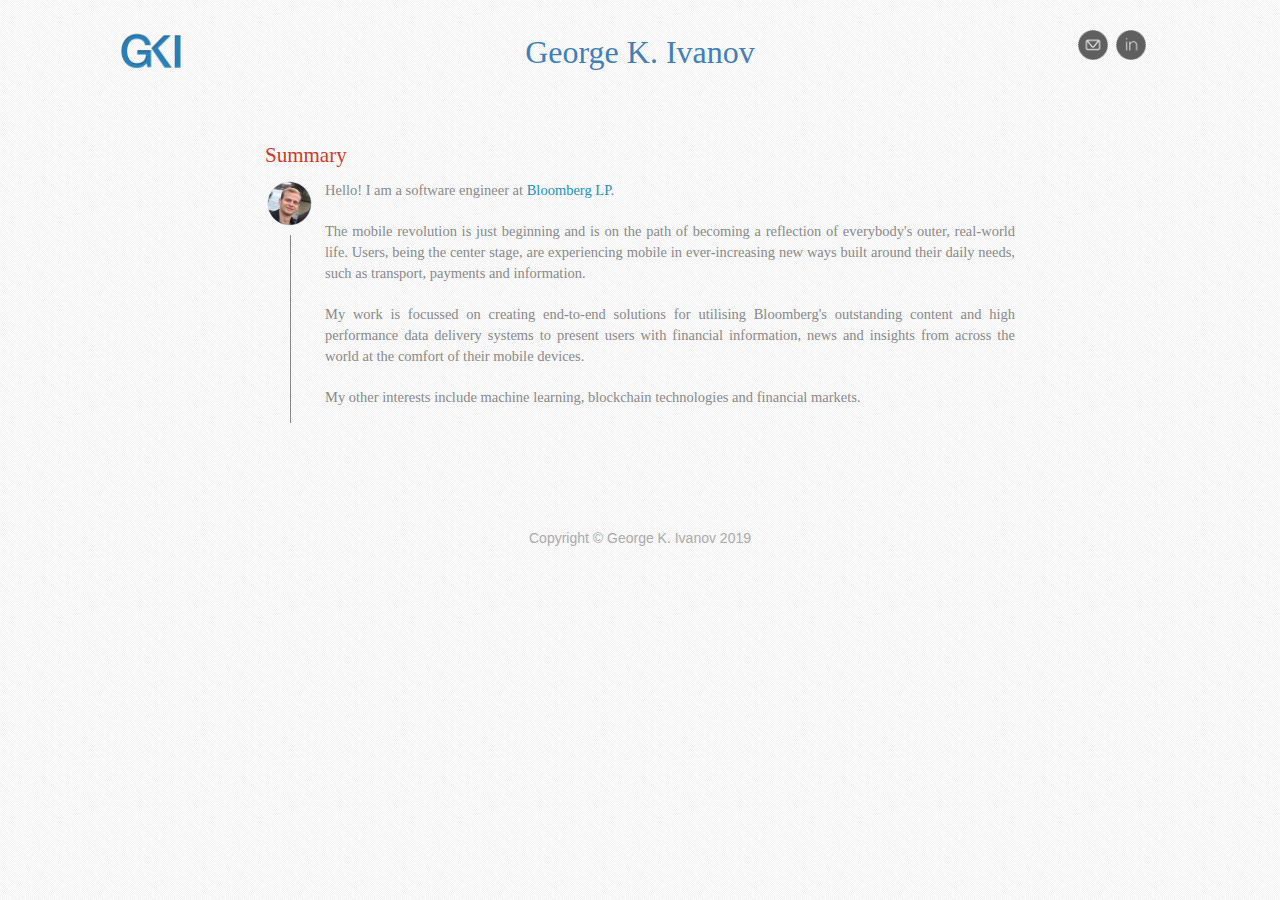
==== commit 72c43cd4: "Remove About" ====
--- a/index.html
+++ b/index.html
@@ -6,7 +6,7 @@
 <meta name="keywords" content="george, krasenov, ivanov, george krasenov ivanov,
 george krasenov, george ivanov, london, imperial college london, imperial college,
 web development, software, technology, innovation, computing, computer science,
-engineering, bloomberg, salesgossip">
+engineering, bloomberg, salesgossip, startupbus">
 <meta name="viewport" content="width=device-width, initial-scale=1, maximum-scale=1, user-scalable=0">
 <!-- BOOTSTRAP -->
 <link rel="stylesheet" href="https://maxcdn.bootstrapcdn.com/bootstrap/3.3.5/css/bootstrap.min.css">
@@ -61,226 +61,9 @@
         </div>
       </div>
     </div>
-    <div class="row">
-      <div id="more" class="opaque">
-        MORE ABOUT ME
-        <img src="resources/images/arrow.png" id="more-arrow" />
-      </div>
-    </div>
-    <!-- ################################################################### -->
-    <!-- ############################## ABOUT ############################## -->
-    <!-- ################################################################### -->
-    <div class="about">
-    <!-- ############################ EDUCATION ############################ -->
-    <div class="row"><p class="col-lg-1 col-lg-offset-2 heading">Education</p></div>
-    <!-- ENTRY -->
-    <div class="row">
-      <div class="col-lg-8 col-lg-offset-2">
-        <div class="entry">
-          <div class="blob">2017</div>
-          <div class="timeline"></div>
-          <div class="entryHeading">
-            MEng Computer Science <div class="period"> | September '13 - June '17 (expected)</div><br />
-            <p class="company"><a href="http://www3.imperial.ac.uk/computing/" target="_blank">Imperial College London</a></p>
-            <p class="entryContent"><i>Thesis:</i> <a style="color: #1a92b8" target="_blank" href="https://drive.google.com/file/d/14jE88b9zEP0gi2SfrcoiNgAzsOaXFpyM/view?usp=sharing">Deep Generative Models for Musical Notation</a></p>
-          </div>
-        </div>
-      </div>
-    </div>
-    <!-- ############################ EMPLOYMENT ########################### -->
-    <div class="row"><p class="col-lg-1 col-lg-offset-2 heading">Employment</p></div>
-    <!-- ENTRY -->
-    <div class="row">
-      <div class="col-lg-8 col-lg-offset-2">
-        <div class="entry">
-          <div class="blob">Present</div>
-          <div class="timeline"></div>
-          <div class="entryHeading">
-            Software Engineer <div class="period"> | Oct '17 - Present</div><br />
-            <p class="company"><a href="http://www.bloomberg.com/company/" target="_blank">Bloomberg</a></p>
-            <p class="entryContent"></p>
-          </div>
-        </div>
-      </div>
-    </div>
-    <!-- ENTRY -->
-    <div class="row">
-      <div class="col-lg-8 col-lg-offset-2">
-        <div class="entry">
-          <div class="blob">2015</div>
-          <div class="timeline"></div>
-          <div class="entryHeading">
-            Software Engineering Intern <div class="period"> | July '15 - October '15 (3 months)</div><br />
-            <p class="company"><a href="http://www.bloomberg.com/company/" target="_blank">Bloomberg</a></p>
-            <p class="entryContent">Predicting trade reconciliation behaviour using Random Forests.</p>
-          </div>
-        </div>
-      </div>
-    </div>
-    <!-- ENTRY -->
-    <div class="row">
-      <div class="col-lg-8 col-lg-offset-2">
-        <div class="entry">
-          <div class="blob">2014</div>
-          <div class="timeline"></div>
-          <div class="entryHeading">
-            Software Engineering Intern<div class="period"> | June '14 - September '14 (3 months)</div><br />
-            <p class="company"><a href="http://www.salesgossip.co.uk/" target="_blank">SalesGossip</a></p>
-            <p class="entryContent">Building an Intelligent Scraping Engine covering hundreds of UK retailers.</p>
-          </div>
-        </div>
-      </div>
-    </div>
-    <!-- ENTRY -->
-    <div class="row">
-      <div class="col-lg-8 col-lg-offset-2">
-        <div class="entry">
-          <div class="blob">2013</div>
-          <div class="timeline"></div>
-          <div class="entryHeading">
-            Software Engineer <div class="period"> | June '13 - September '13 (3 months)</div><br />
-            <p class="company">Kalysto Ltd.</p>
-            <p class="entryContent"></p>
-          </div>
-        </div>
-      </div>
-    </div>
-    <!-- ############################# PROJECTS ############################ -->
-    <div class="row"><p class="col-lg-1 col-lg-offset-2 heading">Projects</p></div>
-    <!-- ENTRY -->
-    <div class="row">
-      <div class="col-lg-8 col-lg-offset-2">
-        <div class="entry">
-          <div class="blob">2015</div>
-          <div class="timeline"></div>
-          <div class="entryHeading">
-            Provenance in the BitCoin blockchain <div class="period"> | October '14 - December 14'</div><br />
-            <p class="company"><a href="#" target="_blank">Plinius</a></p>
-            <p class="entryContent"></p>
-          </div>
-        </div>
-      </div>
-    </div>
-    <!-- ENTRY -->
-    <div class="row">
-      <div class="col-lg-8 col-lg-offset-2">
-        <div class="entry">
-          <div class="blob">2015</div>
-          <div class="timeline"></div>
-          <div class="entryHeading">
-            P2P Data Sharing Service using WebRTC <div class="period"> | May '15</div><br />
-            <p class="company"><a href="#" target="_blank">Sendr</a></p>
-            <p class="entryContent"></p>
-          </div>
-        </div>
-      </div>
-    </div>
-    <!-- ENTRY -->
-    <div class="row">
-      <div class="col-lg-8 col-lg-offset-2">
-        <div class="entry">
-          <div class="blob">2014</div>
-          <div class="timeline"></div>
-          <div class="entryHeading">
-            Sentiment Tracking iOS Application <div class="period"> | August '14 </div><br />
-            <p class="company"><a href="#" target="_blank">Sento</a></p>
-            <p class="entryContent"></p>
-          </div>
-        </div>
-      </div>
-    </div>
-    <!-- ############################# AWARDS ############################## -->
-    <div class="row"><p class="col-lg-1 col-lg-offset-2 heading">Awards</p></div>
-    <!-- ENTRY -->
-    <div class="row">
-      <div class="col-lg-8 col-lg-offset-2">
-        <div class="entry">
-          <div class="blob">2017</div>
-          <div class="timeline"></div>
-          <div class="entryHeading">
-            Azure for Research Award: Data Science <div class="period"> | 2017 </div><br />
-            <p class="company"><a href="https://www.microsoft.com/en-us/research/academic-program/data-science-award/" target="_blank">Microsoft Research</a></p>
-            <p class="entryContent"><i>Thesis:</i> <a style="color: #1a92b8" target="_blank" href="https://drive.google.com/file/d/14jE88b9zEP0gi2SfrcoiNgAzsOaXFpyM/view?usp=sharing">Deep Generative Models for Musical Notation</a></p>
-          </div>
-        </div>
-      </div>
-    </div>
-    <!-- ENTRY -->
-    <div class="row">
-      <div class="col-lg-8 col-lg-offset-2">
-        <div class="entry">
-          <div class="blob">2017</div>
-          <div class="timeline"></div>
-          <div class="entryHeading">
-            Engineering Dean's List <div class="period"> | 2014, 2015, 2016, 2017 </div><br />
-            <p class="company"><a href="http://www3.imperial.ac.uk/computing/" target="_blank">Imperial College London</a></p>
-            <p class="entryContent">Top 10 of the cohort</p>
-          </div>
-        </div>
-      </div>
-    </div>
-    <!-- ENTRY -->
-    <div class="row">
-      <div class="col-lg-8 col-lg-offset-2">
-        <div class="entry">
-          <div class="blob">2016</div>
-          <div class="timeline"></div>
-          <div class="entryHeading">
-            Winner<div class="period"> | 2016 </div><br />
-            <p class="company"><a href="https://europe.startupbus.com" target="_blank">StartupBus Europe</a></p>
-            <p class="entryContent">Project Trustful</p>
-          </div>
-        </div>
-      </div>
-    </div>
-    <!-- ENTRY -->
-    <div class="row">
-      <div class="col-lg-8 col-lg-offset-2">
-        <div class="entry">
-          <div class="blob">2016</div>
-          <div class="timeline"></div>
-          <div class="entryHeading">
-            David Howarth Prize <div class="period"> | 2016 </div><br />
-            <p class="company"><a href="http://www3.imperial.ac.uk/computing/" target="_blank">Imperial College London</a></p>
-            <p class="entryContent">Group Project Plinius</p>
-          </div>
-        </div>
-      </div>
-    </div>
-    <!-- ENTRY -->
-    <div class="row">
-      <div class="col-lg-8 col-lg-offset-2">
-        <div class="entry">
-          <div class="blob">2015</div>
-          <div class="timeline"></div>
-          <div class="entryHeading">
-            Steve Roberts Award <div class="period"> | 2015 </div><br />
-            <p class="company"><a href="http://www3.imperial.ac.uk/computing/" target="_blank">Imperial College London</a></p>
-            <p class="entryContent">Academic excellence</p>
-          </div>
-        </div>
-      </div>
-    </div>
-
-    <!-- END OF SECTIONS -->
-    </div> <!-- close class="about" -->
   </div> <!-- close class="container" -->
   <div class="container" id="footer">
   Copyright &copy; George K. Ivanov 2019
   </div>
-  <script>
-  $(".about").hide();
-  $( "#more" ).click(function() {
-    var showAbout = function() {
-        $( ".about" ).animate({
-          opacity: 1
-        }, 1000);
-        $(".about").show();
-      };
-
-    $(this).hide();
-    showAbout();
-  });
-  </script>
 </body>
 </html>
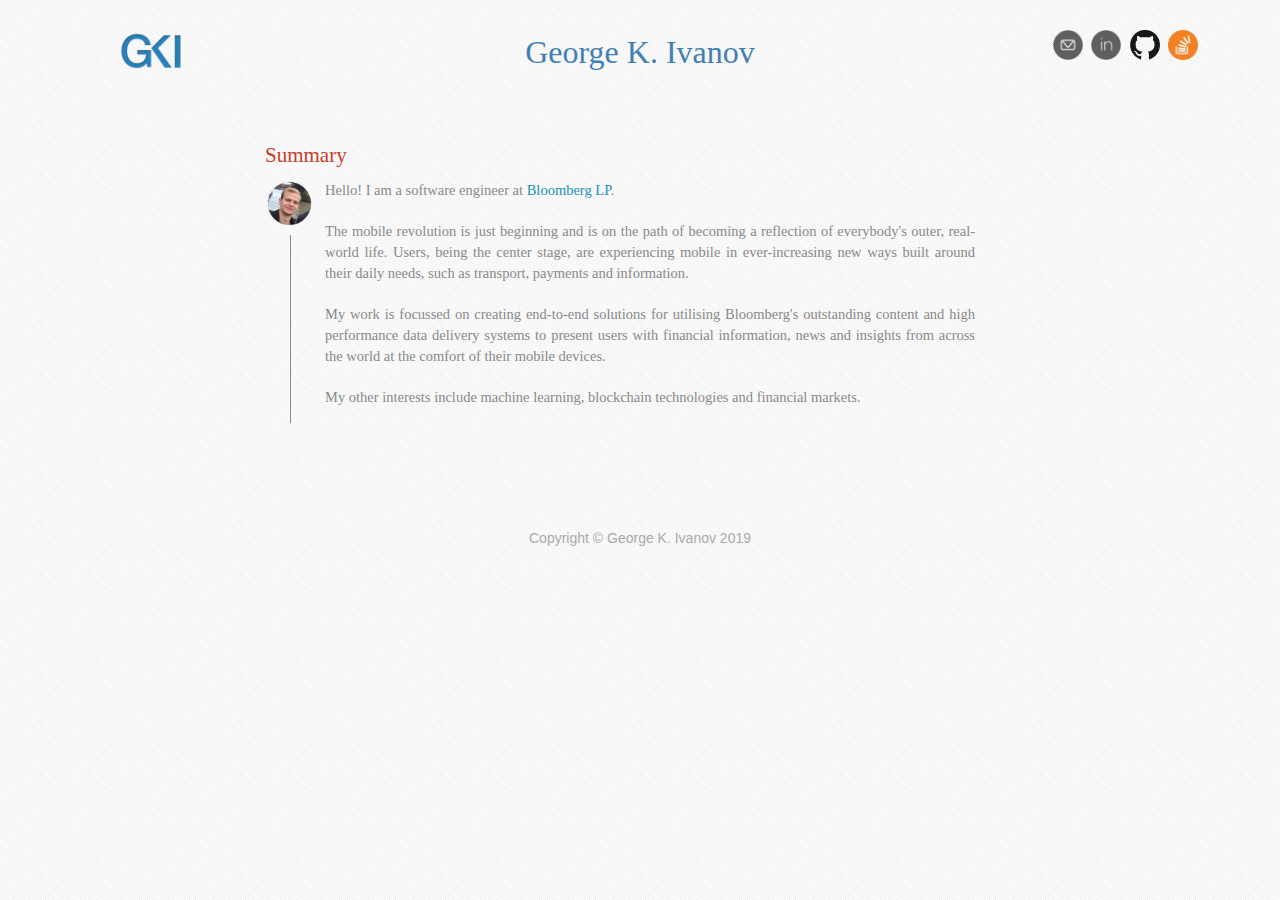
==== commit 855eb279: "Add github and stackoverflow links" ====
--- a/index.html
+++ b/index.html
@@ -2,7 +2,6 @@
   "http://www.w3.org/TR/xhtml1/DTD/xhtml1-transitional.dtd">
 <head>
 <title>George K. Ivanov</title>
-<script src="http://code.jquery.com/jquery-1.11.1.min.js"></script>
 <meta name="keywords" content="george, krasenov, ivanov, george krasenov ivanov,
 george krasenov, george ivanov, london, imperial college london, imperial college,
 web development, software, technology, innovation, computing, computer science,
@@ -10,7 +9,6 @@
 <meta name="viewport" content="width=device-width, initial-scale=1, maximum-scale=1, user-scalable=0">
 <!-- BOOTSTRAP -->
 <link rel="stylesheet" href="https://maxcdn.bootstrapcdn.com/bootstrap/3.3.5/css/bootstrap.min.css">
-<script src="https://maxcdn.bootstrapcdn.com/bootstrap/3.3.5/js/bootstrap.min.js"></script>
 <link rel="stylesheet" type="text/css" href="resources/styles/style.css" />
 
 </head>
@@ -30,6 +28,12 @@
           </a>
           <a target="_blank" href="https://www.linkedin.com/in/gkivanov">
             <div class="linkedin"></div>
+          </a>
+          <a target="_blank" href="https://github.com/gkivanov">
+            <div class="github"></div>
+          </a>
+          <a target="_blank" href="https://stackoverflow.com/users/10794385/gkivanov">
+            <div class="stackoverflow"></div>
           </a>
         </div>
       </div>
--- a/resources/styles/style.css
+++ b/resources/styles/style.css
@@ -8,6 +8,24 @@
 
 a {
   text-decoration: none;
+}
+
+.github {
+  background-image: url('../images/github.png');
+  background-size: 30px 30px;
+  width: 30px;
+  height: 30px;
+  margin-left: 5px;
+  display: inline-block;
+}
+
+.stackoverflow {
+  background-image: url('../images/stackoverflow.png');
+  background-size: 30px 30px;
+  width: 30px;
+  height: 30px;
+  margin-left: 5px;
+  display: inline-block;
 }
 
 .linkedin {
@@ -169,6 +187,7 @@
   font-size: 14.5px;
   text-align: justify;
   text-justify: inter-word;
+  padding-right: 40px;
 }
 
 div.icons {
@@ -176,7 +195,7 @@
   padding-top: 0px;
   right: 0px;
   margin: 30px auto;
-  width: 110px;
+  width: 160px;
   height: 50px;
 }
 
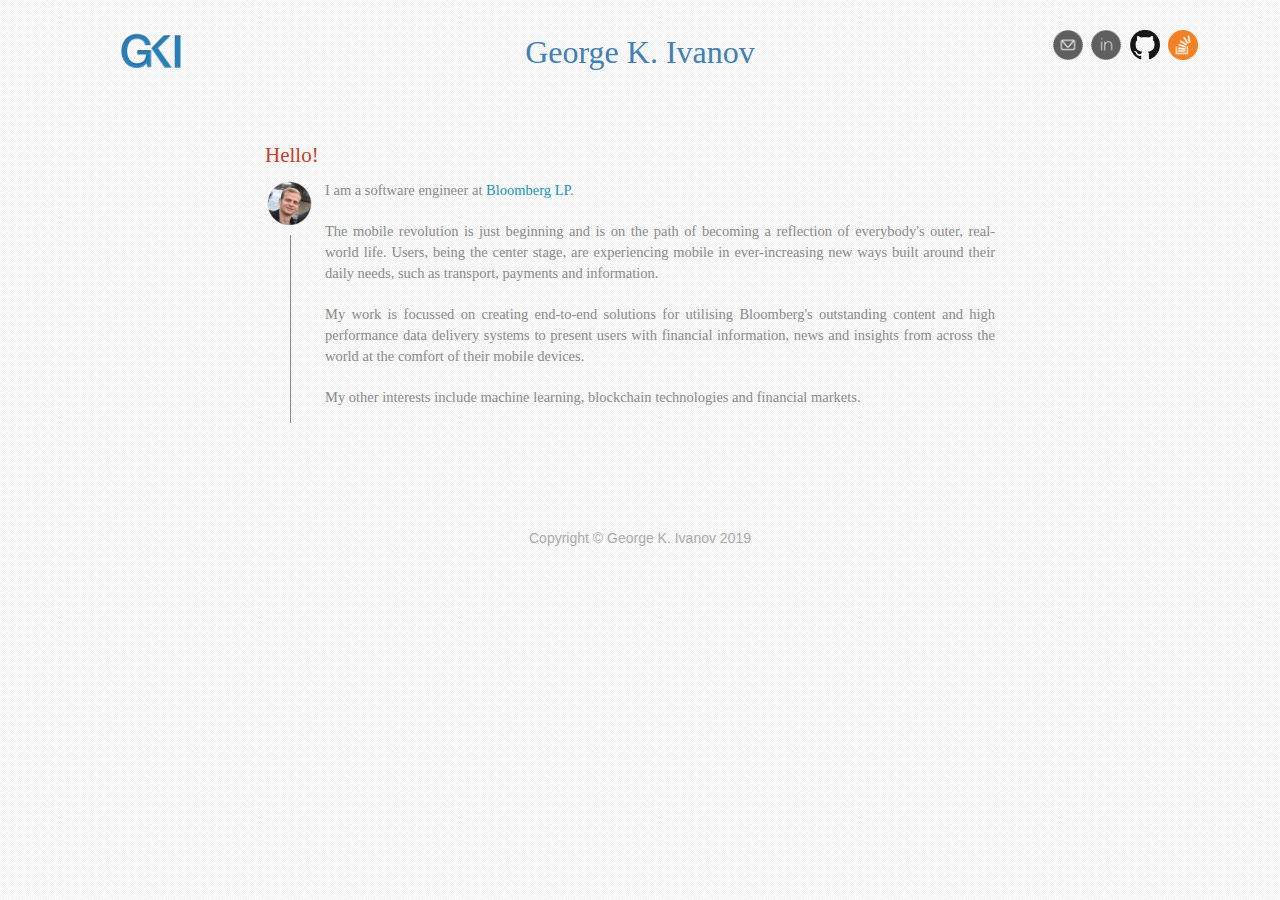
==== commit 637ca490: "GKI as main logo on small devices" ====
--- a/index.html
+++ b/index.html
@@ -38,14 +38,14 @@
         </div>
       </div>
     </div>
-    <div class="row"><p class="col-lg-1 col-lg-offset-2 heading opaque noabout">Summary</p></div>
+    <div class="row"><p class="col-lg-1 col-lg-offset-2 heading opaque noabout">Hello!</p></div>
     <div class="row">
       <div class="col-lg-8 col-lg-offset-2">
         <div class="entry opaque noabout">
           <img src="resources/images/personal.png" style="width: 50px; float: left; z-index: 999;" />
           <div class="timeline" style="margin-top: 55px; height: calc(100% - 40px);"></div>
           <div class="entryHeading" style="color:#898989;">
-          Hello! I am a software engineer at <a style="color: #1a92b8" target="_blank" href="https://bloomberg.com/company/">Bloomberg LP</a>.
+          I am a software engineer at <a style="color: #1a92b8" target="_blank" href="https://bloomberg.com/company/">Bloomberg LP</a>.
           <br/><br/>
 
           The mobile revolution is just beginning and is on the path of becoming
--- a/resources/styles/style.css
+++ b/resources/styles/style.css
@@ -187,7 +187,7 @@
   font-size: 14.5px;
   text-align: justify;
   text-justify: inter-word;
-  padding-right: 40px;
+  padding-right: 20px;
 }
 
 div.icons {
@@ -247,7 +247,7 @@
 }
 
 @media (max-width: 991px) {
-  #gki {
+  #logo {
     display: none;
   }
 }
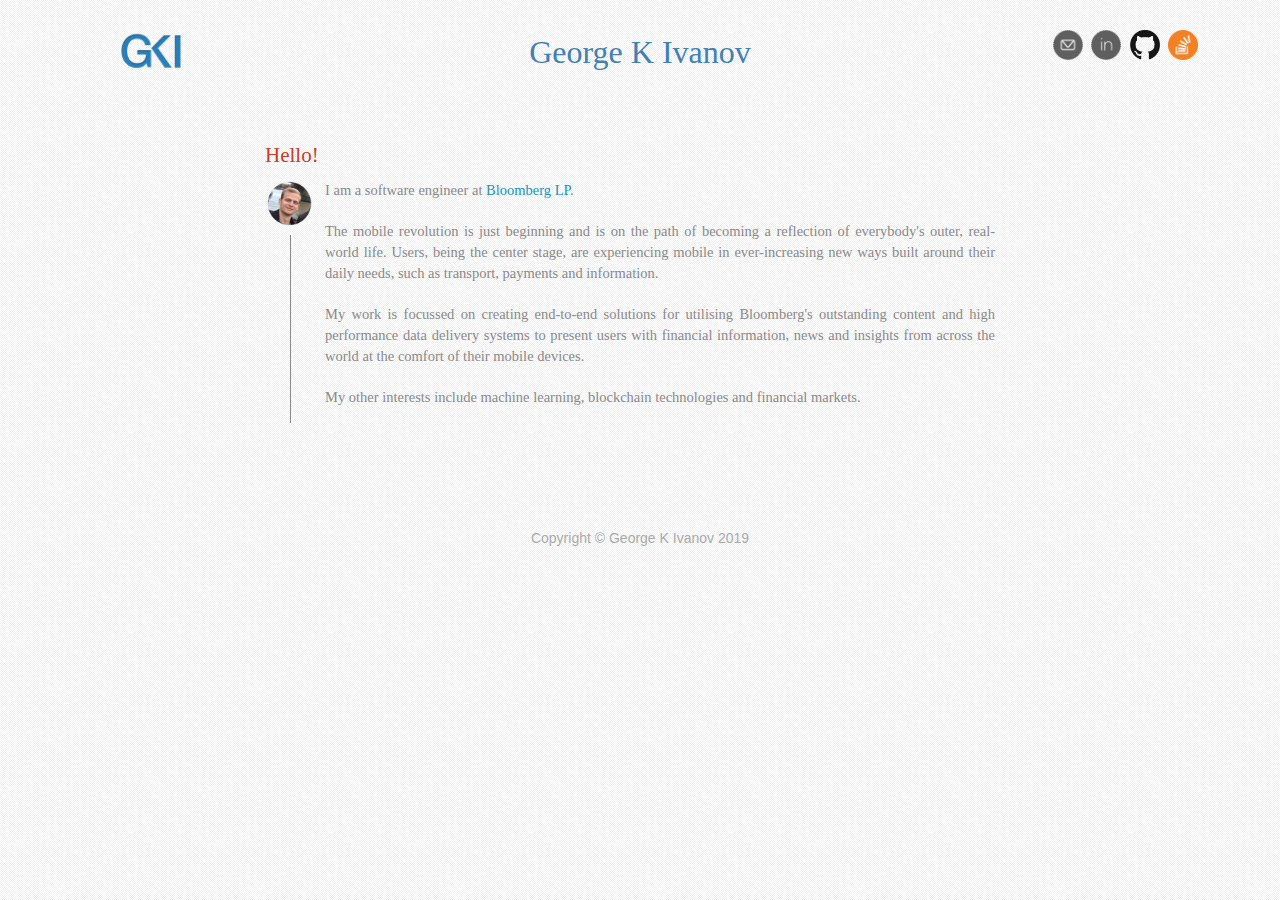
==== commit 09131dbb: "Update" ====
--- a/index.html
+++ b/index.html
@@ -1,7 +1,7 @@
 <!DOCTYPE html PUBLIC "-//W3C//DTD XHTML 1.0 Transitional//EN"
   "http://www.w3.org/TR/xhtml1/DTD/xhtml1-transitional.dtd">
 <head>
-<title>George K. Ivanov</title>
+<title>George K Ivanov</title>
 <meta name="keywords" content="george, krasenov, ivanov, george krasenov ivanov,
 george krasenov, george ivanov, london, imperial college london, imperial college,
 web development, software, technology, innovation, computing, computer science,
@@ -19,7 +19,7 @@
         <img class="opaque" id="gki" src="resources/images/gki-logo@2x.png" style="" />
       </div>
       <div class="col-md-8">
-        <p id="logo" style="margin-top: 30px;">George K. Ivanov</p>
+        <p id="logo" style="margin-top: 30px;">George K Ivanov</p>
       </div>
       <div class="col-md-2">
         <div class="icons opaque" id="contact">
@@ -67,7 +67,7 @@
     </div>
   </div> <!-- close class="container" -->
   <div class="container" id="footer">
-  Copyright &copy; George K. Ivanov 2019
+  Copyright &copy; George K Ivanov 2019
   </div>
 </body>
 </html>
